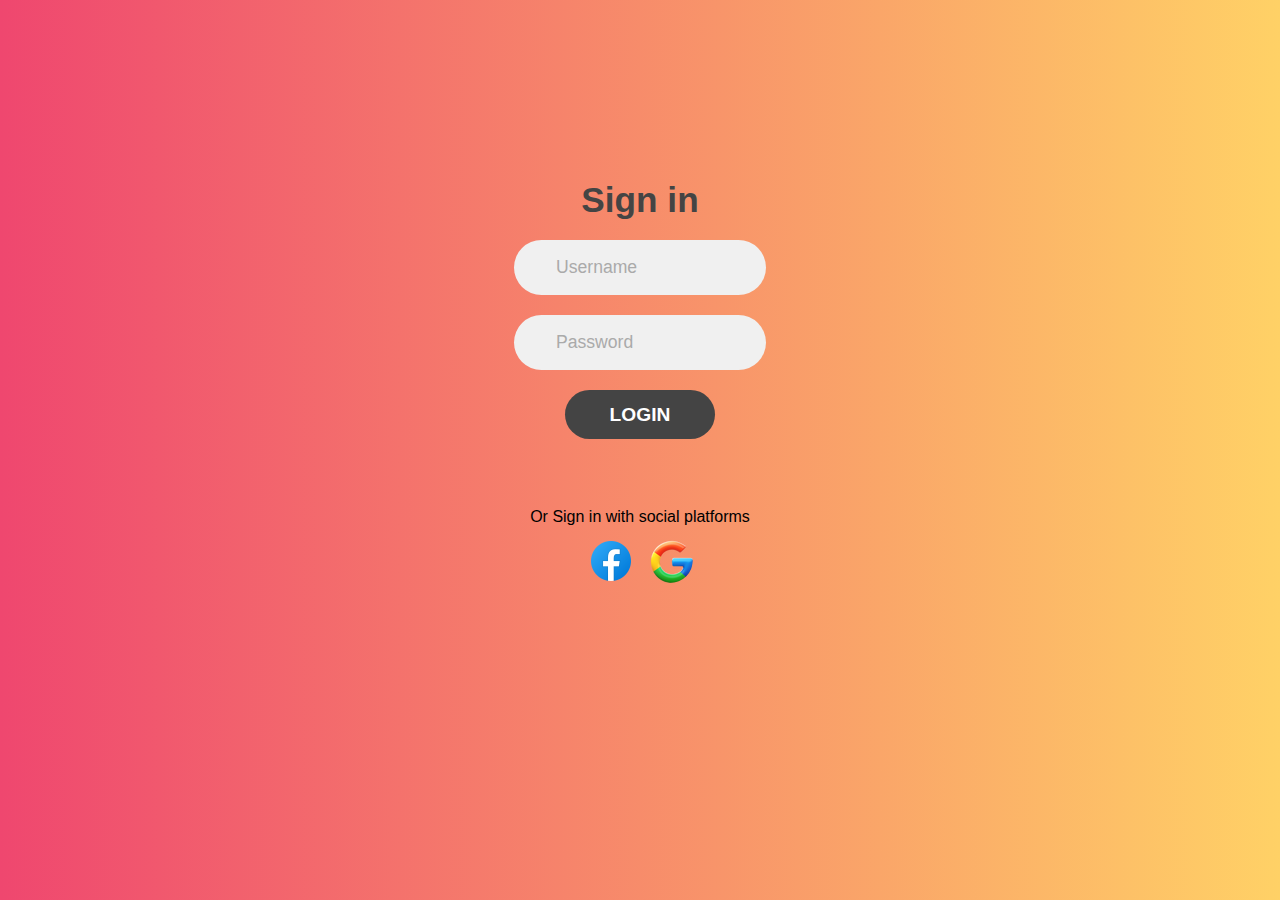
==== index.html @ 95ba2a3f "initiate project" ====
<!DOCTYPE html>
<html lang="en">

<head>
    <meta charset="UTF-8">
    <meta http-equiv="X-UA-Compatible" content="IE=edge">
    <meta name="viewport" content="width=device-width, initial-scale=1.0">
    <title>Sign In</title>
    <link rel="stylesheet" href="css/main.css">
</head>

<body onload="onInit()">
    <div class="container">
        <div class="forms-container">
            <div class="signin">
                <form action="#" class="sign-in-form">
                    <h2 class="title">Sign in</h2>
                    <div class="input-field">
                        <!-- <i class="fas fa-user"></i> -->
                        <label for="Username"></label>
                        <input type="text" placeholder="Username" />
                    </div>
                    <div class="input-field">
                        <!-- <i class="fas fa-lock"></i> -->
                        <label for="Password"></label>
                        <input type="Password" placeholder="Password" />
                    </div>
                    <input type="submit" value="Login" class="btn solid" />
                    <p class="social-text">Or Sign in with social platforms</p>
                    <div class="social-media">
                        <a href="#" class="social-icon faec-icon">
                            <i class="fa-facebook"></i>
                        </a>
                        <a href="#" class="social-icon goo-icon">
                            <i class="fa-google"></i>
                        </a>
                    </div>
                </form>
            </div>
        </div>
    </div>

    <script src="js/services/storage.service.js"></script>
    <script src="js/services/todo.service.js"></script>
    <script src="js/main.js"></script>
</body>

</html>
---- css/main.css ----
* {
    margin: 0;
    padding: 0;
    box-sizing: border-box;
}

body {
    font-family: "Poppins", sans-serif;
    background-size: 300%;
    background-image: linear-gradient(90deg, #ef476fff, #ffd166ff, #06d6a0ff, #118ab2ff);
    animation: bg-animation 25s infinite;
}

@keyframes bg-animation {
    0% {
        background-position: left
    }

    50% {
        background-position: right
    }

    100% {
        background-position: left
    }
}

.container {
    display: flex;
    position: relative;
    min-height: 100vh;
    width: 100%;
}

.forms-container {
    position: absolute;
    width: 100%;
    height: 100%;
    left: 0;
}

.signin {
    position: absolute;
    transition: 1s 0.7s ease-in-out;
    display: flex;
    width: 100%;
    align-items: center;
    justify-content: center;
    flex-direction: column;
    top: 20vh;

}

form {
    display: flex;
    align-items: center;
    justify-content: center;
    flex-direction: column;
    padding: 0rem 5rem;
}

.title {
    font-size: 2.2rem;
    color: #444;
    margin-bottom: 10px;
}

.input-field {
    max-width: 380px;
    width: 100%;
    background-color: #f0f0f0;
    margin: 10px 0;
    height: 55px;
    border-radius: 55px;
    display: grid;
    grid-template-columns: 15% 85%;
    padding: 0 0.4rem;
    position: relative;
}

.input-field i {
    text-align: center;
    line-height: 55px;
    color: #acacac;
    transition: 0.5s;
    font-size: 1.1rem;
}

.input-field input {
    background: none;
    outline: none;
    border: none;
    line-height: 1;
    font-weight: 600;
    font-size: 1.1rem;
    color: #333;
}

.input-field input::placeholder {
    color: #aaa;
    font-weight: 500;
}

.social-text {
    padding: 0.7rem 0;
    font-size: 1rem;
}

.social-media {
    display: flex;
    justify-content: center;
}

.social-icon {
    height: 46px;
    width: 46px;
    display: flex;
    justify-content: center;
    align-items: center;
    margin: 0 0.45rem;
    color: #333;
    border-radius: 50%;
    /* border: 1px solid #333; */
    font-size: 1.1rem;
    transition: 0.3s;
}

.social-icon:hover {
    color: #4481eb;
    border-color: #4481eb;
}

.faec-icon {
    background-image: url(../img/1.png);
    justify-content: center;
    align-items: center;
}

.goo-icon {
    background-image: url(../img/2.png);
    justify-content: center;
    align-items: center;
}

.btn {
    width: 150px;
    background-color: #444;
    border: none;
    outline: none;
    height: 49px;
    border-radius: 49px;
    color: #fff;
    text-transform: uppercase;
    font-weight: 600;
    font-size: larger;
    margin: 10px 0;
    cursor: pointer;
    transition: 0.5s;
    margin-bottom: 3em;
}

.btn:hover {
    background-color: #4d84e2;
}

.btn.transparent {
    margin: 0;
    background: none;
    border: 2px solid #fff;
    width: 130px;
    height: 41px;
    font-weight: 600;
    font-size: 0.8rem;
}
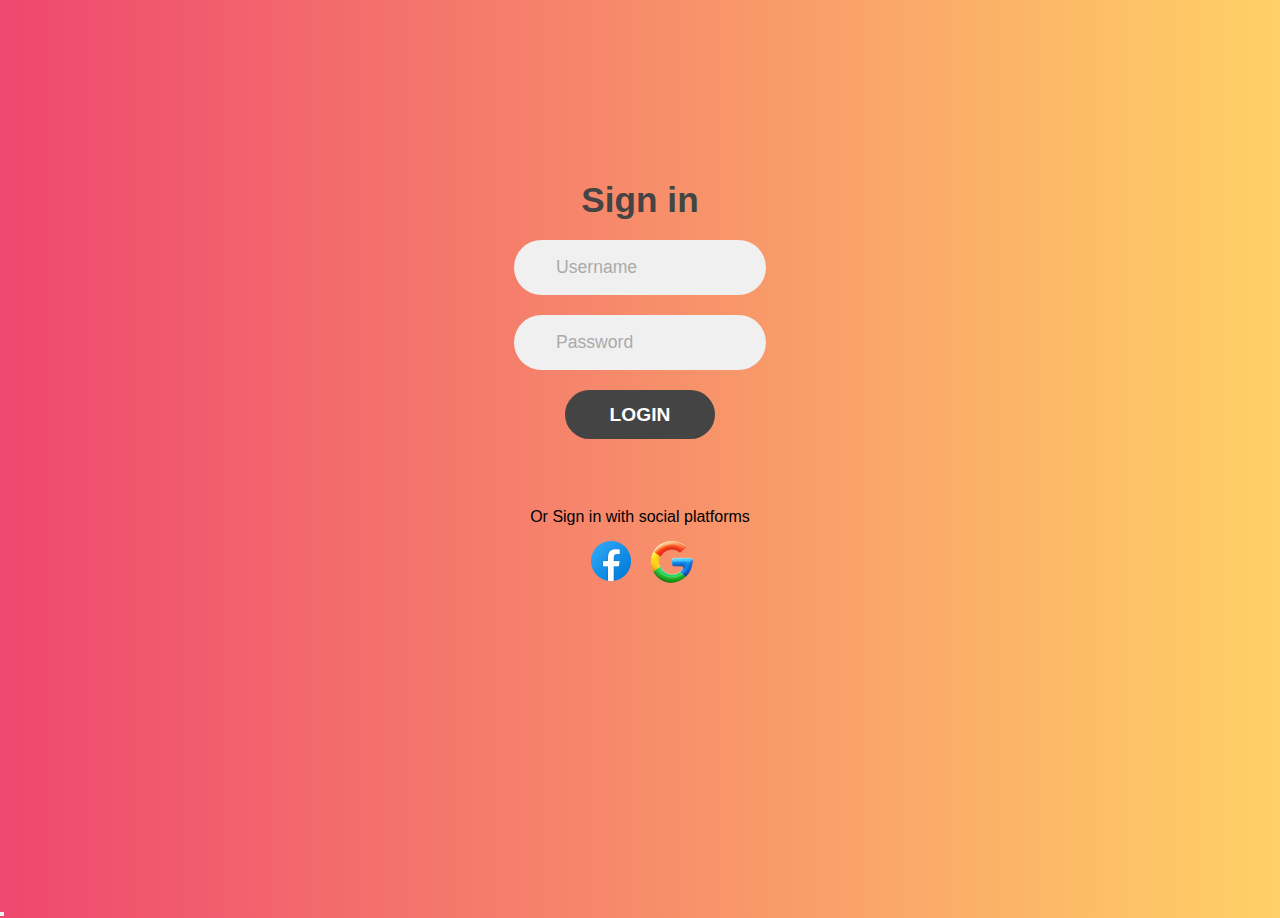
==== commit 8ef60b77: "add user page" ====
--- a/index.html
+++ b/index.html
@@ -18,14 +18,14 @@
                     <div class="input-field">
                         <!-- <i class="fas fa-user"></i> -->
                         <label for="Username"></label>
-                        <input type="text" placeholder="Username" />
+                        <input id="username" type="text" placeholder="Username" />
                     </div>
                     <div class="input-field">
                         <!-- <i class="fas fa-lock"></i> -->
                         <label for="Password"></label>
-                        <input type="Password" placeholder="Password" />
+                        <input id="password" type="Password" placeholder="Password" />
                     </div>
-                    <input type="submit" value="Login" class="btn solid" />
+                    <input onclick="onClickLogin()" type="submit" value="Login" class="btn solid" />
                     <p class="social-text">Or Sign in with social platforms</p>
                     <div class="social-media">
                         <a href="#" class="social-icon faec-icon">
@@ -39,9 +39,9 @@
             </div>
         </div>
     </div>
-
+    <button class="hiddenbtn" onclick=""></button>
     <script src="js/services/storage.service.js"></script>
-    <script src="js/services/todo.service.js"></script>
+    <script src="js/services/login.service.js"></script>
     <script src="js/main.js"></script>
 </body>
 
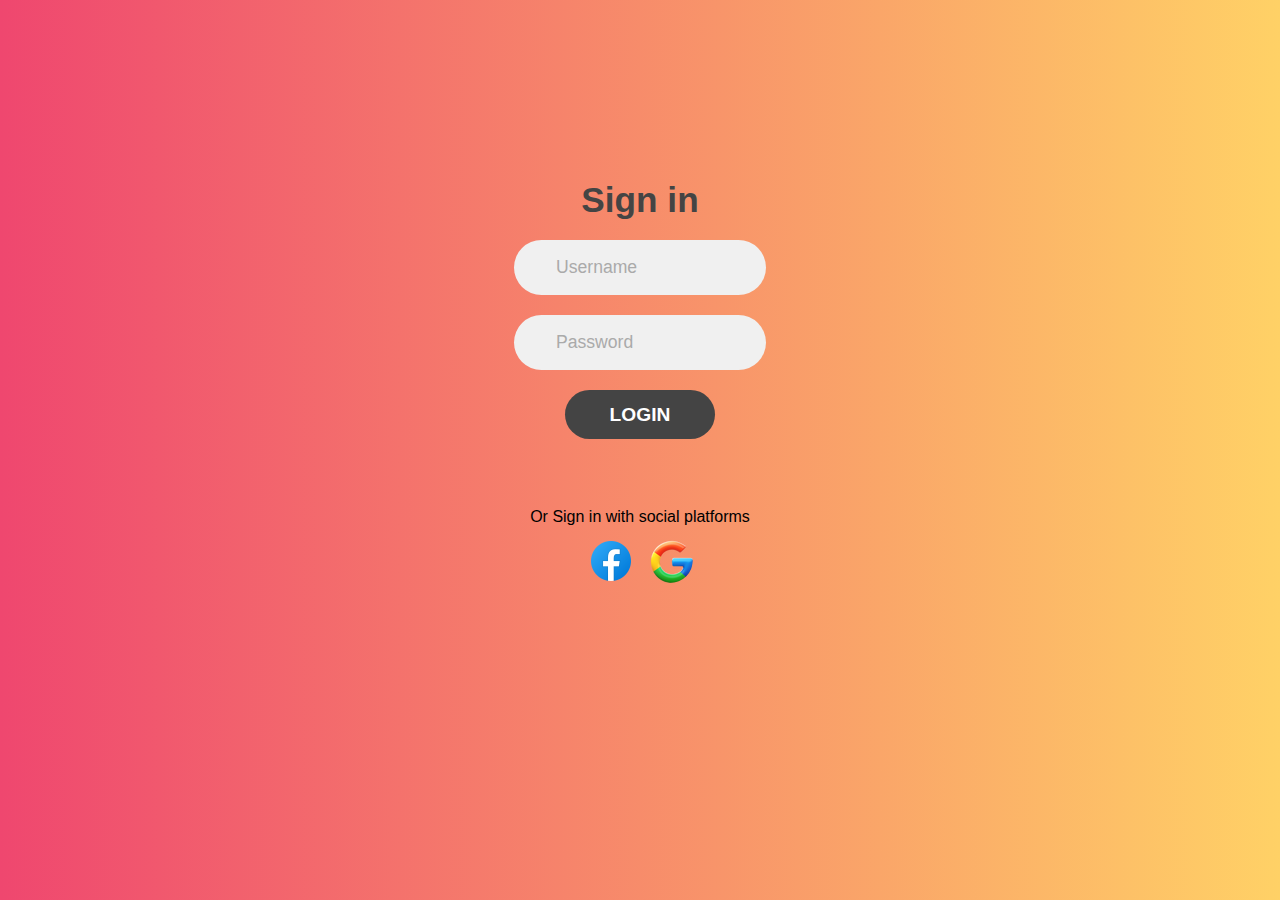
==== commit 0b6312b7: "add redirect by form" ====
--- a/index.html
+++ b/index.html
@@ -13,7 +13,7 @@
     <div class="container">
         <div class="forms-container">
             <div class="signin">
-                <form action="#" class="sign-in-form">
+                <form id="form" action="#" class="sign-in-form">
                     <h2 class="title">Sign in</h2>
                     <div class="input-field">
                         <!-- <i class="fas fa-user"></i> -->
@@ -39,7 +39,7 @@
             </div>
         </div>
     </div>
-    <button class="hiddenbtn" onclick=""></button>
+    <a id="hidden" href="user_page.html"></a>
     <script src="js/services/storage.service.js"></script>
     <script src="js/services/login.service.js"></script>
     <script src="js/main.js"></script>
